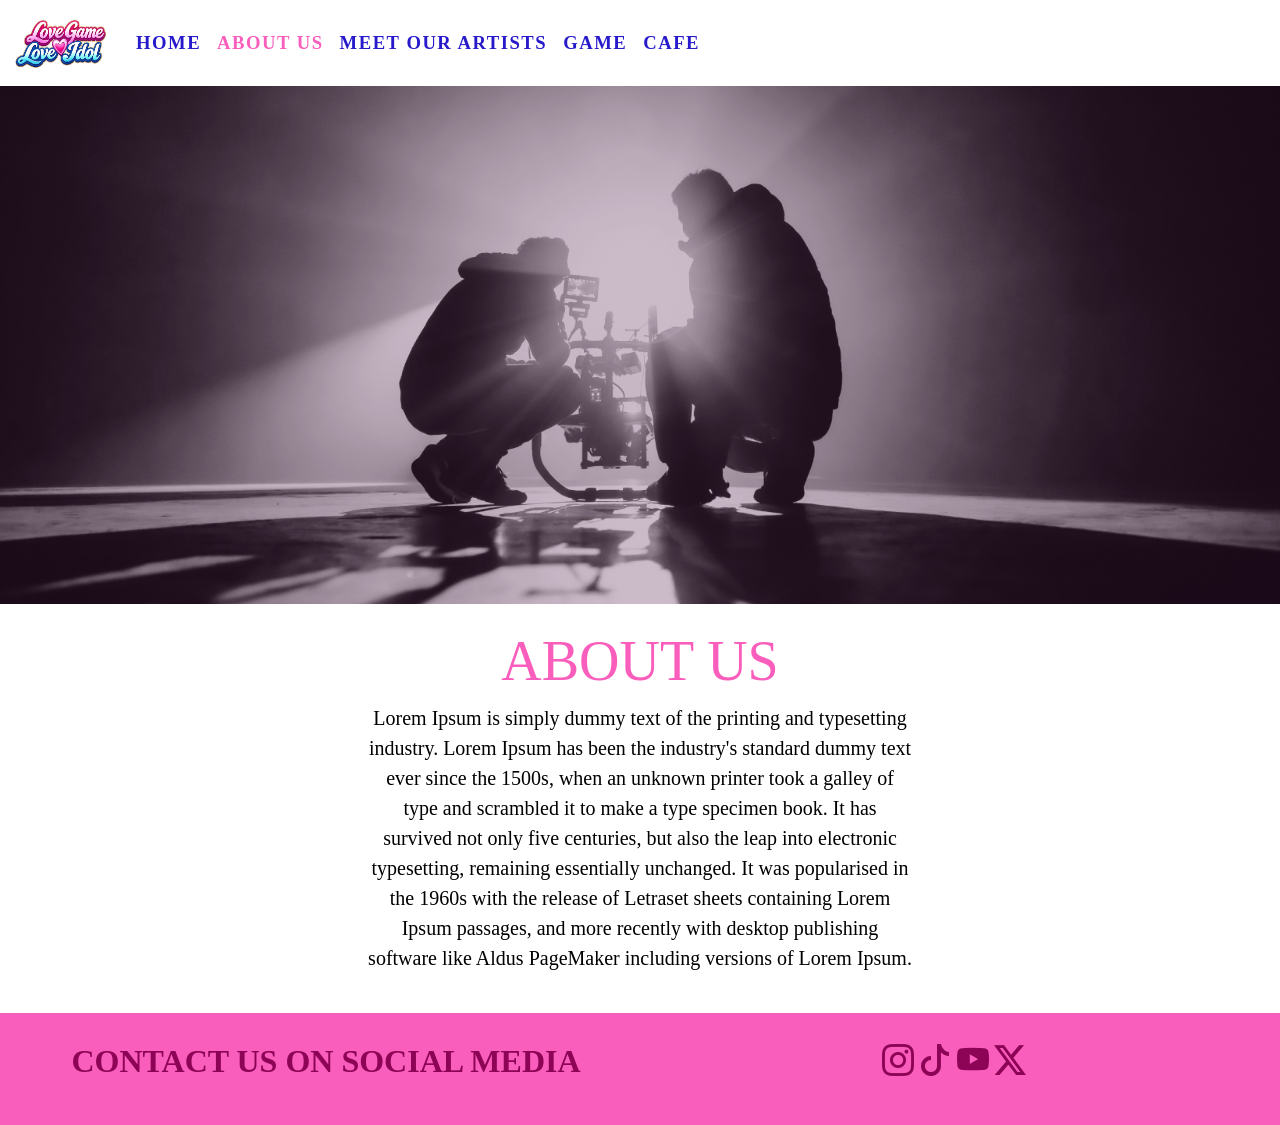
==== About Us.html @ 5069f18c "Add files via upload" ====
<!DOCTYPE html>
<html lang="en">
<head>
    <meta charset="UTF-8">
    <meta name="viewport" content="width=device-width, initial-scale=1.0">
    <title>LGLI Talent Agency</title>
        <link rel="preconnect" href="https://fonts.googleapis.com">
    <link rel="preconnect" href="https://fonts.gstatic.com" crossorigin>
    <link href="https://fonts.googleapis.com/css2?family=Cal+Sans&family=EB+Garamond:ital,wght@0,400..800;1,400..800&family=Roboto:ital,wght@0,100..900;1,100..900&display=swap" rel="stylesheet">
     <link href="https://cdn.jsdelivr.net/npm/bootstrap@5.3.8/dist/css/bootstrap.min.css" rel="stylesheet" integrity="sha384-sRIl4kxILFvY47J16cr9ZwB07vP4J8+LH7qKQnuqkuIAvNWLzeN8tE5YBujZqJLB" crossorigin="anonymous">
         <link rel="stylesheet" href="https://cdn.jsdelivr.net/npm/bootstrap-icons@1.13.1/font/bootstrap-icons.min.css">

    <link rel="stylesheet" href="./MYCSS/styles.css">
</head>
<body>
    <nav class="navbar sticky-top navbar-expand-lg">
  <div class="container-fluid">
    <a class="navbar-brand" href="./index.html">
        <img src="./IMAGES/Logo.png" alt="" width="100" height="60">
    </a>
    <button class="navbar-toggler" type="button" data-bs-toggle="collapse" data-bs-target="#navbarNav" aria-controls="navbarNav" aria-expanded="false" aria-label="Toggle navigation">
      <span class="navbar-toggler-icon"></span>
    </button>
    <div class="collapse navbar-collapse" id="navbarNav">
      <ul class="navbar-nav">
        <li class="nav-item">
          <a class="nav-link"  href="./index.html">HOME</a>
        </li>
        <li class="nav-item">
          <a class="nav-link active" aria-current="page" href="./About Us.html">ABOUT US</a>
        </li>
        <li class="nav-item">
          <a class="nav-link" href="./Meet Our Artist.html">MEET OUR ARTISTS</a>
        </li>
        <li class="nav-item">
          <a class="nav-link" href="./Game.html">GAME</a>
        </li>
        <li class="nav-item">
          <a class="nav-link" href="./Cafe.html">CAFE</a>
        </li>
      </ul>
    </div>
  </div>
</nav>

<img src="./IMAGES/Studio.jpg" class="img-fluid" id="Studio" alt="">

<div class="container text-center mt-4">
  <h2 class="display-4">ABOUT US</h2>
  <div class="conatiner text-center">
    <div class="row justify-content-md-center">
      <div class="col-12 col-md-6">
        <p class="ProfileType">Lorem Ipsum is simply dummy text of the printing and typesetting industry. 
        Lorem Ipsum has been the industry's standard dummy text ever since the 1500s, 
        when an unknown printer took a galley of type and scrambled it to make a type specimen book.
         It has survived not only five centuries, but also the leap into electronic typesetting, remaining essentially unchanged.
        It was popularised in the 1960s with the release of Letraset sheets containing Lorem Ipsum passages, and more recently 
        with desktop publishing software like Aldus PageMaker including versions of Lorem Ipsum.</p>
      </div>
    </div>
  </div>  
</div>

<div class="small-box mt-4 p-4 text-center align-items-center">
  <div class="row">
    <div class="col-md-6">
      <p class="fs-2">CONTACT US ON SOCIAL MEDIA</p>
    </div>
    <div class="col-md-6">
        <i class="bi bi-instagram" style="font-size: 2rem; color: rgb(141, 4, 86);"></i>
        <i class="bi bi-tiktok" style="font-size: 2rem; color: rgb(141, 4, 86);"></i>
        <i class="bi bi-youtube" style="font-size: 2rem; color: rgb(141, 4, 86);"></i>
        <i class="bi bi-twitter-x" style="font-size: 2rem; color: rgb(141, 4, 86)"></i>
    </div>
  </div>
</div>

<script src="https://cdn.jsdelivr.net/npm/bootstrap@5.3.8/dist/js/bootstrap.bundle.min.js" integrity="sha384-FKyoEForCGlyvwx9Hj09JcYn3nv7wiPVlz7YYwJrWVcXK/BmnVDxM+D2scQbITxI" crossorigin="anonymous"></script>

    
</body>


</html>
---- MYCSS/styles.css ----
body {
    background-color: white;
}

h1 {
    font-family: Arial, Helvetica, sans-serif;
    font-weight: 700;
    color: white;
}

h2 {
    font-family: montserrat;
    font-size: x-large;
    font-weight: bolder;
    color: rgb(250, 94, 188);
}

h3 {
    font-family: Montserrat;
    font-weight: 700;
    color: rgb(38, 26, 203);
}

.fs-2 {
    font-family: Montserrat;
    font-weight:600;
    color: rgb(141, 4, 86);
}

p {
    font-family: Montserrat;
    font-size: 15pt;
    font-weight: 600;
    color: rgb(38, 26, 203);
}

.Namae {
    color: rgb(250, 94, 188);
}

.navbar {
    background-color: white;
}

.nav-item {
    font-family: Montserrat;
    font-weight:600;
    font-size: 14pt;
    letter-spacing: 1.5px;
}

.nav-link {
    color: rgb(38, 26, 203);
    
}

.nav-item .nav-link.active {
    color: rgb(250, 94, 188);
}

.nav-link:hover {
    color: rgb(250, 94, 188);
}

#NewArtist {
    margin-top: 50pt;
    margin-bottom: 50pt;
}


.parallelogram {
	width: 500px;
	height: 50px;
	transform: skew(20deg);
	background: rgb(38, 26, 203);
}

.Video {
    overflow: hidden;
}

.small-box {
    max-width: 100%;
    min-height: 100px;
    background-color: rgb(250, 94, 188);
}

.ProfileType {
    font-family: Montserrat;
    font-size: 15pt;
    font-weight: 400;
    color: black;
}

.ProfileType2 {
    font-family: Montserrat;
    font-size: 13pt;
    font-weight: 400;
    color: black;
}
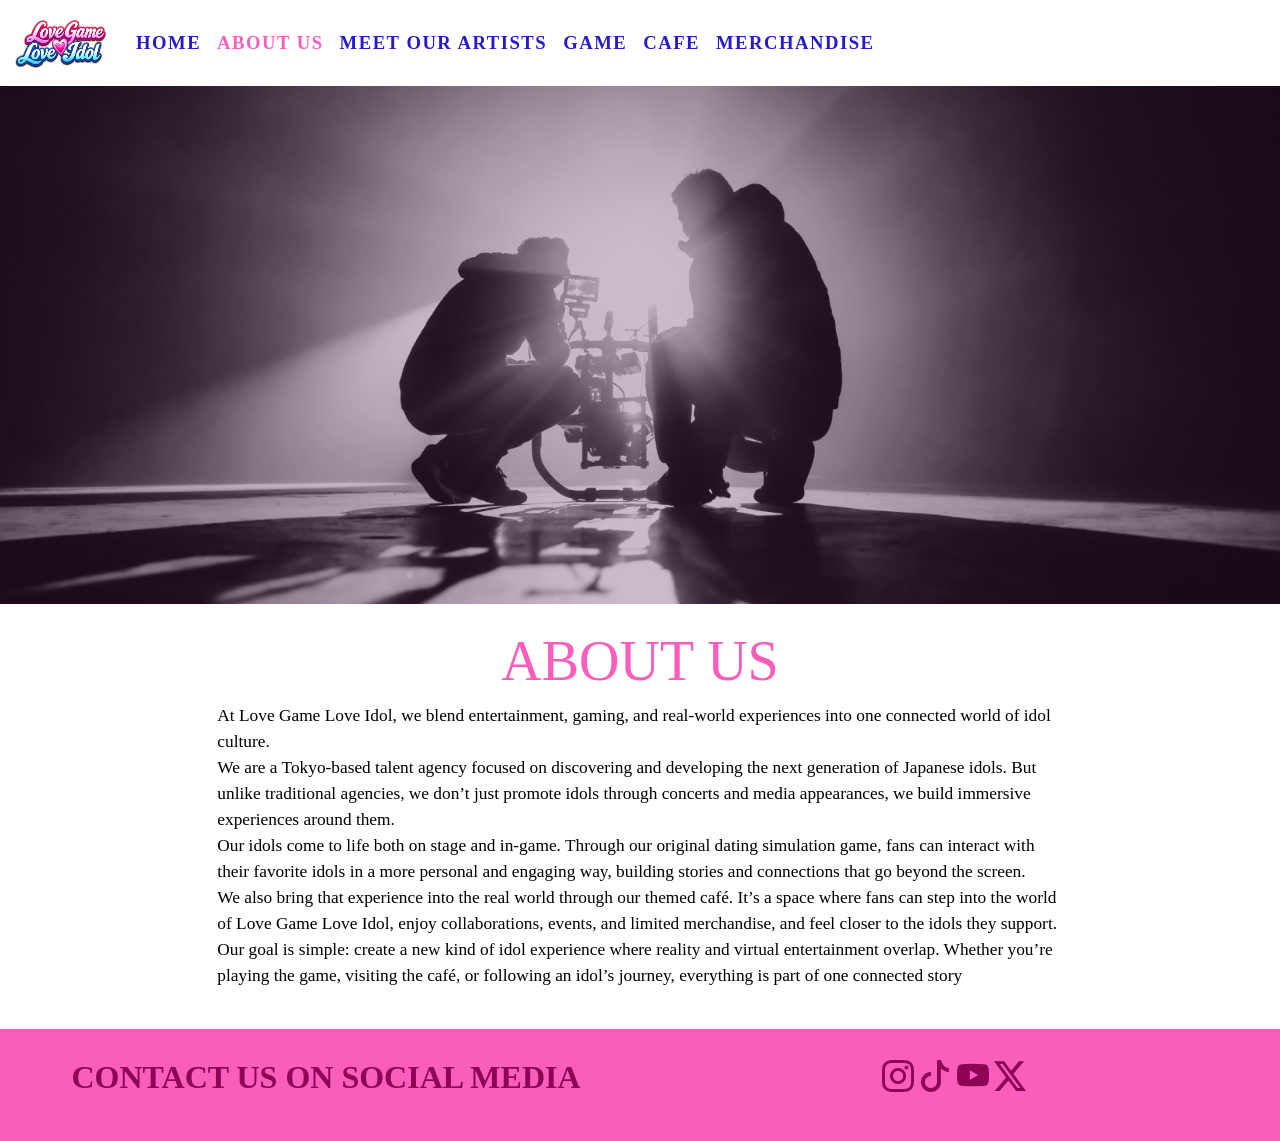
==== commit 36a61202: "Add files via upload" ====
--- a/About Us.html
+++ b/About Us.html
@@ -38,6 +38,9 @@
         <li class="nav-item">
           <a class="nav-link" href="./Cafe.html">CAFE</a>
         </li>
+         <li class="nav-item">
+          <a class="nav-link" href="./MERCH.html">MERCHANDISE</a>
+        </li>
       </ul>
     </div>
   </div>
@@ -46,20 +49,28 @@
 <img src="./IMAGES/Studio.jpg" class="img-fluid" id="Studio" alt="">
 
 <div class="container text-center mt-4">
-  <h2 class="display-4">ABOUT US</h2>
-  <div class="conatiner text-center">
-    <div class="row justify-content-md-center">
-      <div class="col-12 col-md-6">
-        <p class="ProfileType">Lorem Ipsum is simply dummy text of the printing and typesetting industry. 
-        Lorem Ipsum has been the industry's standard dummy text ever since the 1500s, 
-        when an unknown printer took a galley of type and scrambled it to make a type specimen book.
-         It has survived not only five centuries, but also the leap into electronic typesetting, remaining essentially unchanged.
-        It was popularised in the 1960s with the release of Letraset sheets containing Lorem Ipsum passages, and more recently 
-        with desktop publishing software like Aldus PageMaker including versions of Lorem Ipsum.</p>
+  <h2 class="display-4">ABOUT US</h2>  
+</div>
+
+<div class="conatiner">
+    <div class="row justify-content-center">
+      <div class="col-12 col-md-8">
+        <p class="ProfileType2">At Love Game Love Idol, we blend entertainment, gaming, and real-world experiences into one
+connected world of idol culture.<br>We are a Tokyo-based talent agency focused on discovering and developing the next
+generation of Japanese idols. But unlike traditional agencies, we don’t just promote idols
+through concerts and media appearances, we build immersive experiences around them.<br>
+Our idols come to life both on stage and in-game. Through our original dating simulation game,
+fans can interact with their favorite idols in a more personal and engaging way, building stories
+and connections that go beyond the screen.<br>
+We also bring that experience into the real world through our themed café. It’s a space where
+fans can step into the world of Love Game Love Idol, enjoy collaborations, events, and limited
+merchandise, and feel closer to the idols they support.<br>
+Our goal is simple: create a new kind of idol experience where reality and virtual entertainment
+overlap. Whether you’re playing the game, visiting the café, or following an idol’s journey,
+everything is part of one connected story</p>
       </div>
     </div>
-  </div>  
-</div>
+  </div>
 
 <div class="small-box mt-4 p-4 text-center align-items-center">
   <div class="row">
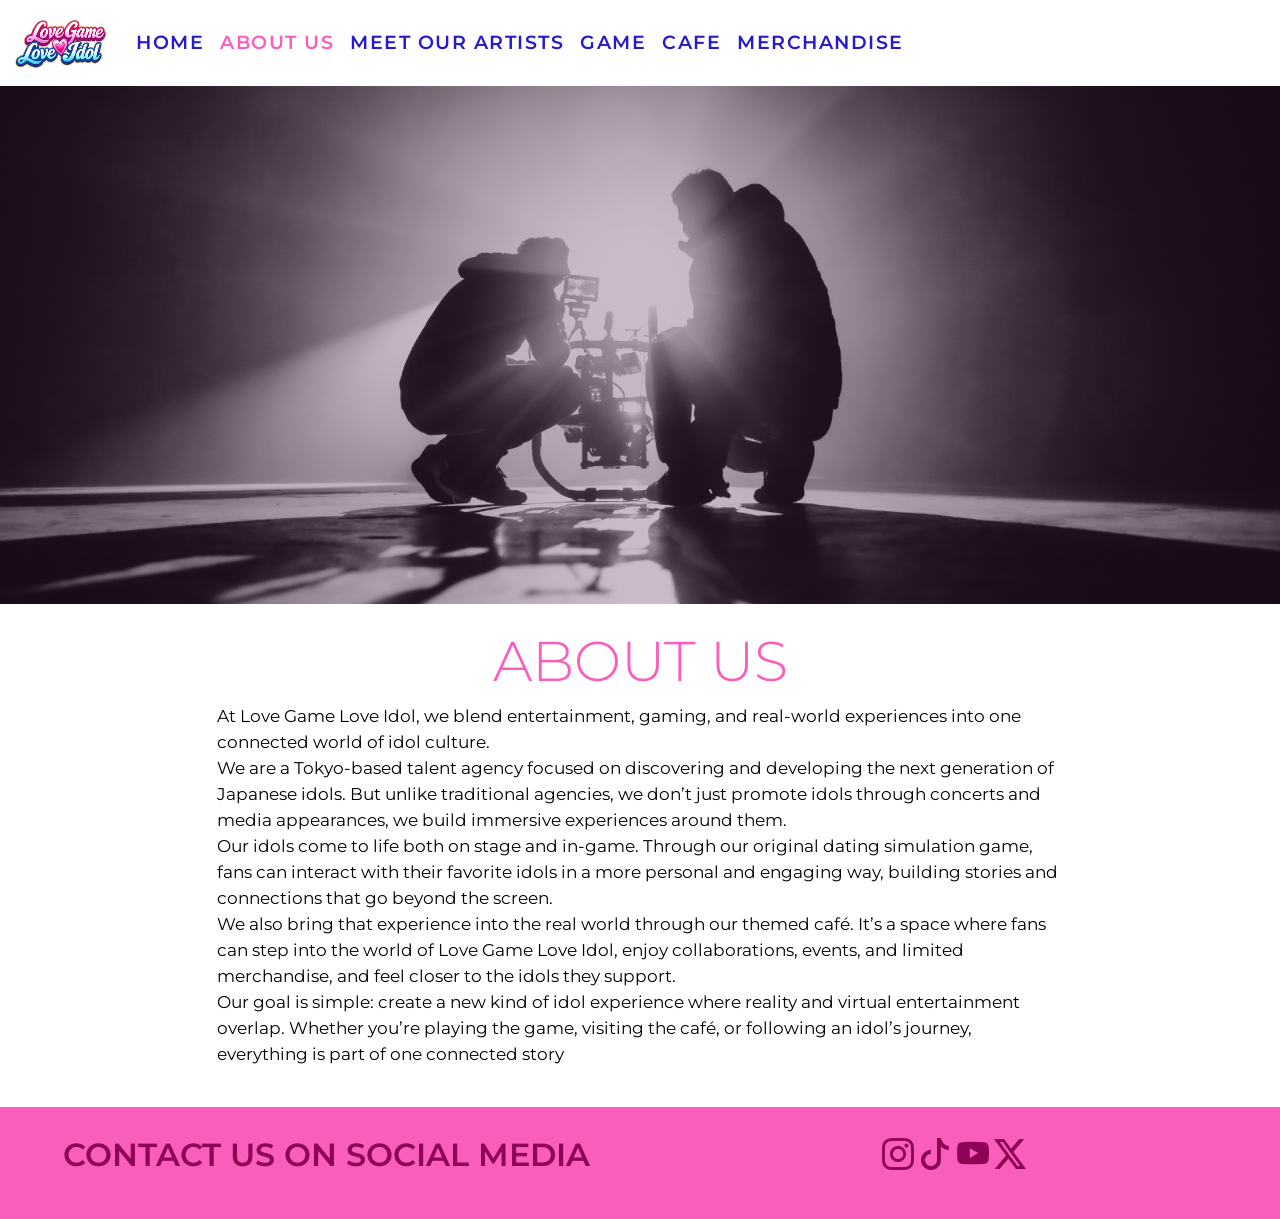
==== commit 5b9c4d75: "Add files via upload" ====
--- a/About Us.html
+++ b/About Us.html
@@ -6,7 +6,7 @@
     <title>LGLI Talent Agency</title>
         <link rel="preconnect" href="https://fonts.googleapis.com">
     <link rel="preconnect" href="https://fonts.gstatic.com" crossorigin>
-    <link href="https://fonts.googleapis.com/css2?family=Cal+Sans&family=EB+Garamond:ital,wght@0,400..800;1,400..800&family=Roboto:ital,wght@0,100..900;1,100..900&display=swap" rel="stylesheet">
+    <link href="https://fonts.googleapis.com/css2?family=Cal+Sans&family=EB+Garamond:ital,wght@0,400..800;1,400..800&family=Roboto:ital,wght@0,100..900;1,100..900&family=Montserrat:ital,wght@0,100..900;1,100..900&display=swapdisplay=swap" rel="stylesheet">
      <link href="https://cdn.jsdelivr.net/npm/bootstrap@5.3.8/dist/css/bootstrap.min.css" rel="stylesheet" integrity="sha384-sRIl4kxILFvY47J16cr9ZwB07vP4J8+LH7qKQnuqkuIAvNWLzeN8tE5YBujZqJLB" crossorigin="anonymous">
          <link rel="stylesheet" href="https://cdn.jsdelivr.net/npm/bootstrap-icons@1.13.1/font/bootstrap-icons.min.css">
 
